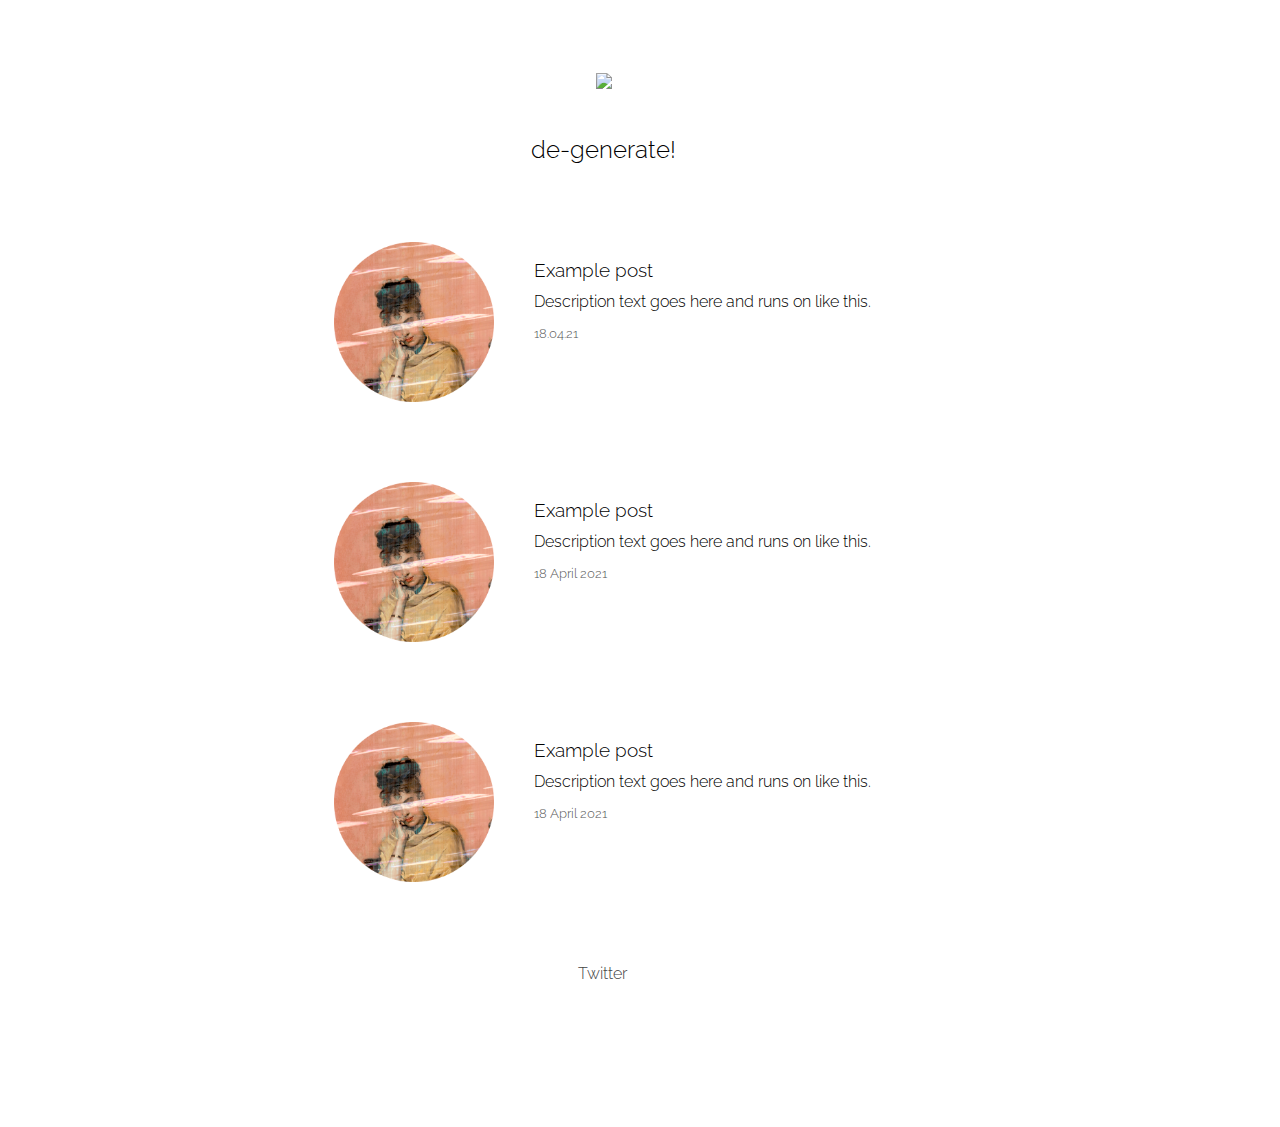
==== degenerate/index.html @ b50167cf "project links" ====
<!doctype html> 

<html>
    <head>
		<meta charset='utf-8'>
		<meta name='viewport' content='width=device-width'>
        <title>de-generate!</title>
		<link rel='stylesheet' type='text/css' href='../normalize.css'> 
		<link rel='stylesheet' type='text/css' href='style.css'>
		<script src='../jquery-3.5.1.min.js'></script>
		<script>
		// Fade in body
			$(document).ready(function() {
				$('body').hide().fadeIn(750);
			});
		</script>
    </head>
    <body>
		<div id='centre'>
			<header>
				<img src='degenerate_header.png'>
				<h1>de-generate!</h1>
			</header>
			<main>
				<ul id='posts_preview'>
					<li>
						<img src="degenerate_thumbnail.png">
						<div class='post_info'>
							<h2>Example post</h2>
							<p>Description text goes here and runs on like this.</p>
							<time datetime='2021-04-18'>18.04.21 </time>
						</div>
					</li>
					<li>
						<img src="degenerate_thumbnail.png">
						<div class='post_info'>
							<h2>Example post</h2>
							<p>Description text goes here and runs on like this.</p>
							<time datetime='2021-04-18'>18 April 2021</time>
						</div>
					</li>
					<li>
						<img src="degenerate_thumbnail.png">
						<div class='post_info'>
							<h2>Example post</h2>
							<p>Description text goes here and runs on like this.</p>
							<time datetime='2021-04-18'>18 April 2021</time>
						</div>
					</li>
				</ul>
			</main>
			<footer>
			<div class='socials'>
					<ul>
						<li><a href='https://twitter.com/binghari'>Twitter</a></li>
					</ul>
			</div>
			</footer>
		</div>
		<div id='left'></div>
		<div id='right'>
		</div>
    </body>
</html>
---- degenerate/style.css ----
@charset utf-8;
@import url(https://fonts.googleapis.com/css2?family=Raleway:wght@300;400&display=swap);

/* Test */

/* * {
	border: 1px solid red;
} */

/* Default/mobile */

body {
	background: #fff;
	
	display: flex;
	flex-direction: column;
	
	font-size: 16px;
	font-family: 'Raleway', sans-serif;
	font-weight: 300;
	line-height: 1.5em;
	
	margin: 5vh 5vw 5vh 5vw;
}

header {
	text-align: center;
}

header img {
	width: 100%;
}

a, a:visited {
	color: #444;
	text-decoration: none;
}

a:hover {
	text-decoration: underline;
}

h1, h2 {
	font-weight: 300;
}
h1 {
	font-size: 1.5em;
	margin: 2em 0 3em 0;
}
h2 {
	font-size: 1.2em;
	margin: 0;
}
#posts_preview, .socials ul {
	margin-left: -2.6em;
	list-style: none;
}
#posts_preview li {
	margin: 3em 0 3em 0;
	display: flex;
	align-items: center;
}
.post_info p {
	margin: .5em 0 .5em 0;
	font-size: .9.2em;
}
time {
	font-size: .8em;
	color: #555;
}
#posts_preview li>img {
	width: 30vw;
	height: 30vw;
	margin-right: 1em;
}
#posts_preview li>div {
	display: flex;
	flex-direction: column;
	justify-content: center;
}

.socials {
	text-align: center;
	margin-top: 3em;
}

/* Tablet */

@media screen and (min-width: 768px) {
	body {
		flex-direction: row;
	}
	#centre {
		order: 2;
		max-width: 40em;
	}
	#left {
		order: 1;
		width: 10vw;
	}
	#right {
		order: 3;
		width: 10vw;
	}
	h1 {
		margin: 1.75em 0 3em 0;
	}
	h2 {
		margin-bottom: 0;
	}
	#posts_preview li {
		margin: 3em 1em 3em 1em;
		align-items: flex-start;
	}
	#post_info p {
		font-size: 15px;
	}
	#posts_preview li>img {
		width: 15vw;
		height: 15vw;
		margin-right: 2.5em;
	}
	#posts_preview li>div {
		margin-top: 1em;
		display: flex;
		justify-content: center;
	}
}

/* Desktop */

@media screen and (min-width: 1250px) {
	
	body {
		margin-top: 8vh;
	}
	#posts_preview li {
		margin: 5em 1em 5em 1em;
	}
	#posts_preview li>img {
		width: 10em;
		height: 10em;
	}
	#centre {
		max-width: 50em;
	}
	#left {
		width: 20vw;
	}
	#right {
		width: 20vw;
	}
	
	.socials {
		margin-bottom: 6em;
	}

}
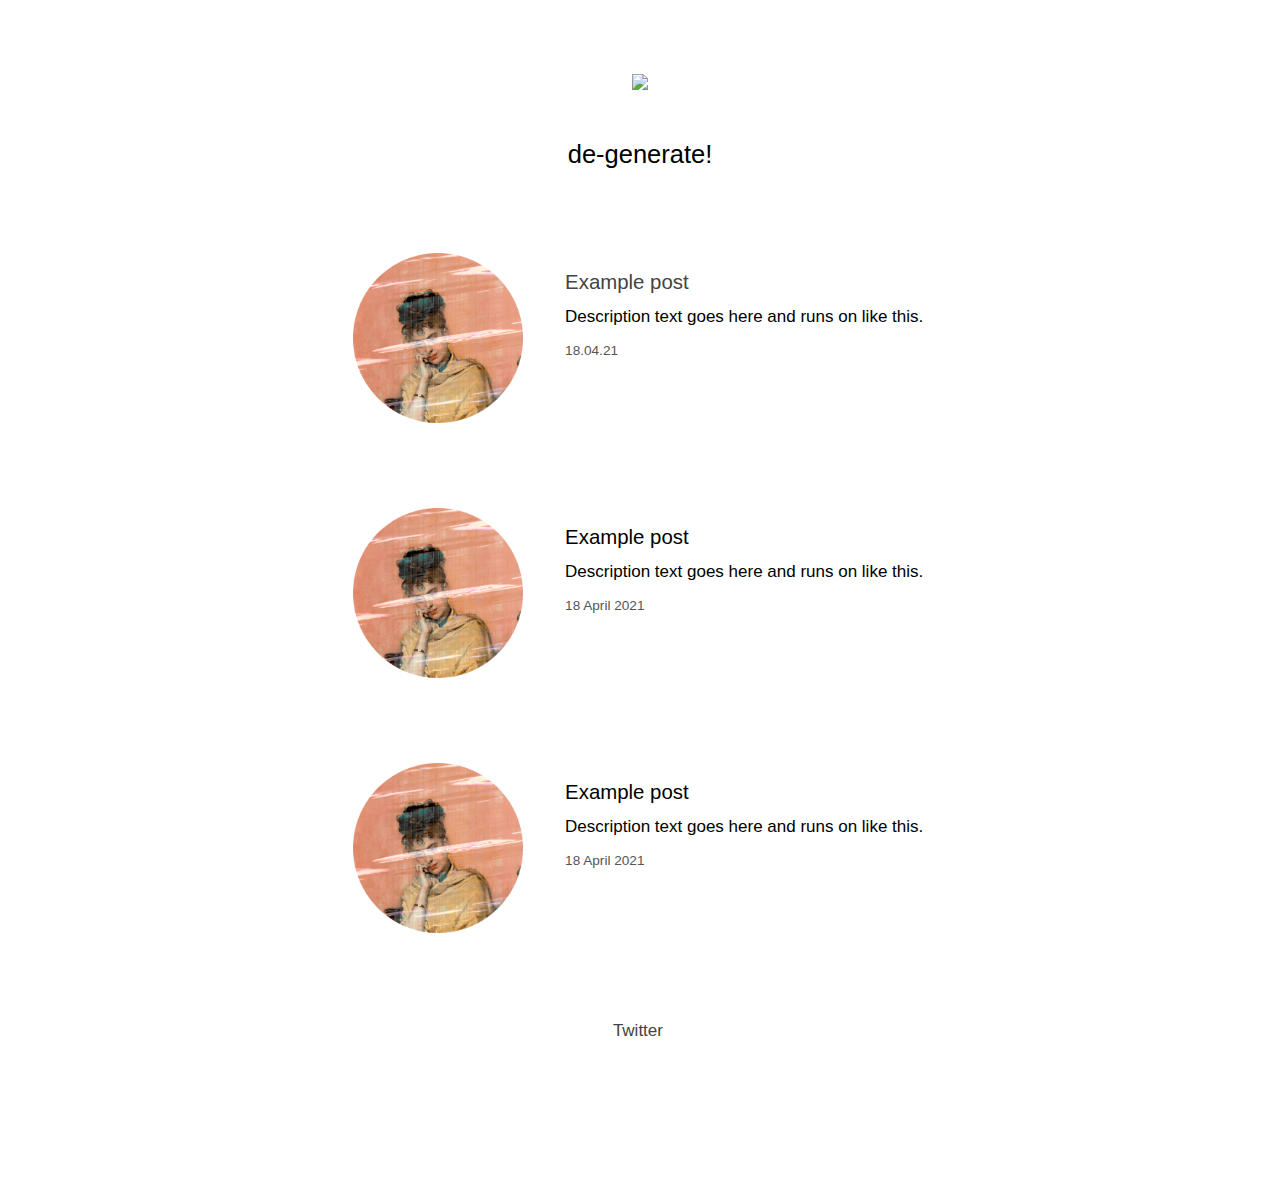
==== commit 053378d1: "article page and sidenote code" ====
--- a/degenerate/index.html
+++ b/degenerate/index.html
@@ -5,6 +5,7 @@
 		<meta charset='utf-8'>
 		<meta name='viewport' content='width=device-width'>
         <title>de-generate!</title>
+		<link rel="shortcut icon" href="degenerate_thumbnail.png" type="image/x-icon">
 		<link rel='stylesheet' type='text/css' href='../normalize.css'> 
 		<link rel='stylesheet' type='text/css' href='style.css'>
 		<script src='../jquery-3.5.1.min.js'></script>
@@ -26,7 +27,7 @@
 					<li>
 						<img src="degenerate_thumbnail.png">
 						<div class='post_info'>
-							<h2>Example post</h2>
+							<h2><a href='post.html'>Example post</a></h2>
 							<p>Description text goes here and runs on like this.</p>
 							<time datetime='2021-04-18'>18.04.21 </time>
 						</div>
--- a/degenerate/style.css
+++ b/degenerate/style.css
@@ -1,5 +1,5 @@
 @charset utf-8;
-@import url(https://fonts.googleapis.com/css2?family=Raleway:wght@300;400&display=swap);
+@import url(https://fonts.googleapis.com/css2?family=Quicksand:wght@300;400&display=swap);
 
 /* Test */
 
@@ -9,17 +9,13 @@
 
 /* Default/mobile */
 
-body {
-	background: #fff;
-	
+body {	
 	display: flex;
 	flex-direction: column;
-	
-	font-size: 16px;
+	font-size: 17px;
 	font-family: 'Raleway', sans-serif;
 	font-weight: 300;
 	line-height: 1.5em;
-	
 	margin: 5vh 5vw 5vh 5vw;
 }
 
@@ -84,6 +80,54 @@
 	margin-top: 3em;
 }
 
+/* Article */
+
+nav>h1 {
+	font-size: 1em;
+	margin: -.5em;
+	color: #444;
+}
+
+article {
+	margin-top: 2em;
+	font-size: 1.1em;
+}
+.title_card {
+	margin-top: 2em;
+}
+
+.article_body {
+	margin-top: 1em;
+	position: relative;
+	display: flex;
+	flex-direction: column;
+}
+
+.article_body p {
+	margin: .5em 0;
+}
+.citation {
+	font-size: .7em;
+	color: #444;
+}
+.note {
+	order: 100;
+	margin-top: -.5em;
+	font-size: .9em;
+	color: #444;
+} 
+.note:first-of-type {
+	margin-top: 2em;
+}
+.note > .ref {
+	text-align: left;
+	text-indent: -1em;
+	margin-left: 1em;
+} 
+.ref sub {
+	font-size: .85em;
+}
+
 /* Tablet */
 
 @media screen and (min-width: 768px) {
@@ -92,15 +136,18 @@
 	}
 	#centre {
 		order: 2;
-		max-width: 40em;
+		max-width: 45em;
+		flex: 0 0 auto;
 	}
 	#left {
 		order: 1;
 		width: 10vw;
+		flex: 1 1 auto;
 	}
 	#right {
 		order: 3;
 		width: 10vw;
+		flex: 1 1 auto;
 	}
 	h1 {
 		margin: 1.75em 0 3em 0;
@@ -125,6 +172,57 @@
 		display: flex;
 		justify-content: center;
 	}
+	
+	/* Article */
+	
+	nav {
+		margin-top: -2em;
+	}
+	
+	.article_body {
+		display: block;
+		margin-top: 3em;
+		font-size: 1em;
+		text-align: justify;
+		width: 110%;
+	}
+	.article_body p {
+		max-width: 68%;
+		margin: 1em 0;
+		line-height: 1.7em;
+	}
+	.note {
+		z-index: 0;
+		margin-top: 0;
+		font-size: .75em;
+		line-height: 1.5em;
+		position: absolute; 
+		width: 27%;
+		left: 72%;
+		cursor: pointer;
+	}
+	.note > .ref {
+		margin-left: 0;	
+	} 
+	.ref_num {
+		color: #888;
+		font-size: .8em;
+		font-weight: bold;
+		vertical-align: super;
+		line-height: 1.5em;
+	}
+	.note:first-of-type {	
+		margin-top: 0;
+	}
+	.ref a {
+        color: inherit;
+    }
+	.ref_inactive {
+		display: inline;
+	}
+	.ref_active {
+		display: none;
+	}
 }
 
 /* Desktop */
@@ -150,7 +248,6 @@
 	#right {
 		width: 20vw;
 	}
-	
 	.socials {
 		margin-bottom: 6em;
 	}
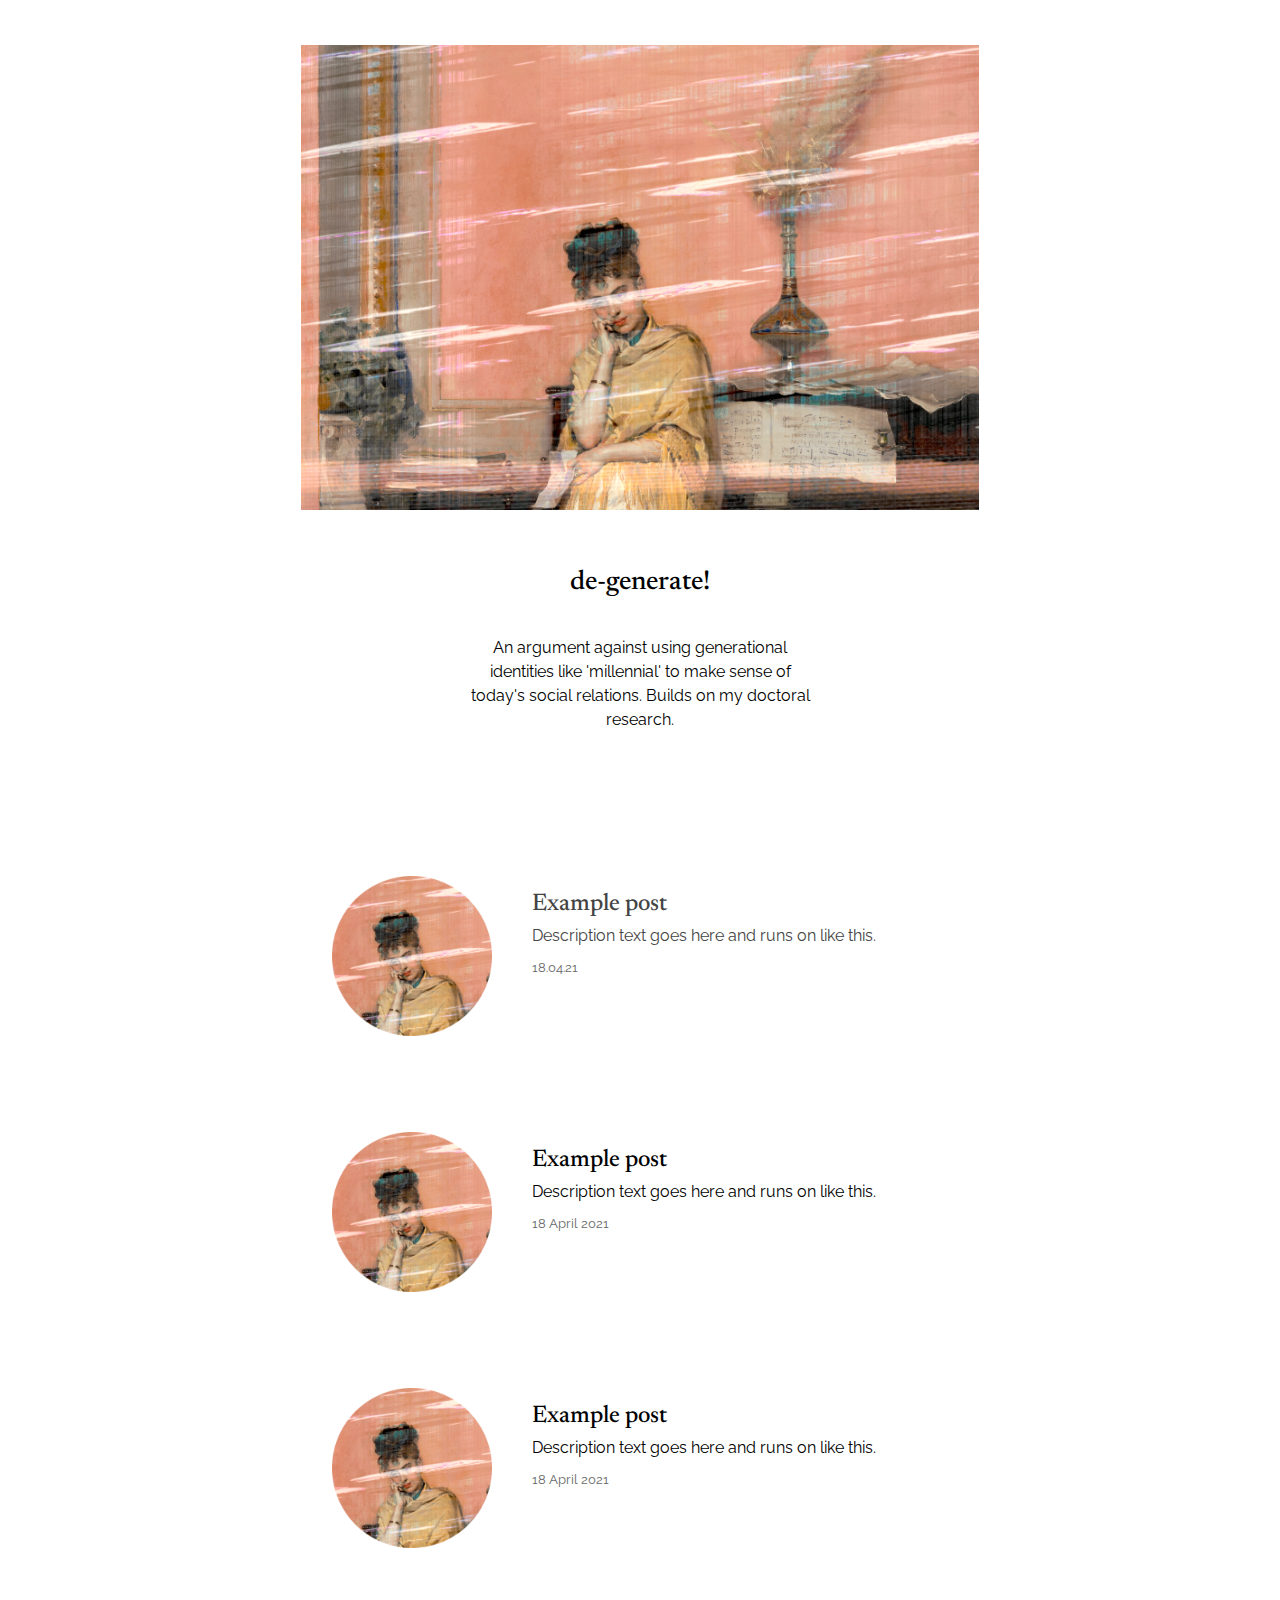
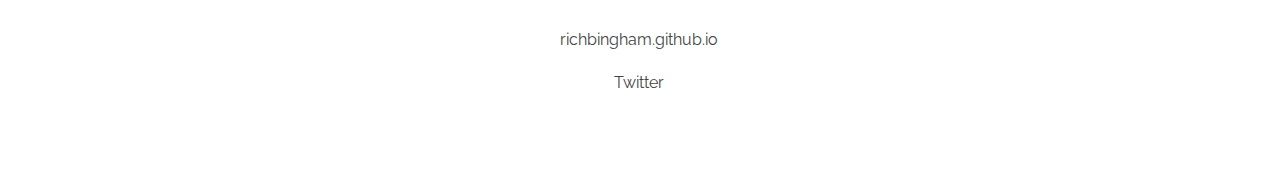
==== commit 481b109c: "image size options" ====
--- a/degenerate/index.html
+++ b/degenerate/index.html
@@ -7,31 +7,32 @@
         <title>de-generate!</title>
 		<link rel="shortcut icon" href="degenerate_thumbnail.png" type="image/x-icon">
 		<link rel='stylesheet' type='text/css' href='../normalize.css'> 
+		<link rel='stylesheet' type='text/css' href='../style.css'>
 		<link rel='stylesheet' type='text/css' href='style.css'>
 		<script src='../jquery-3.5.1.min.js'></script>
-		<script>
-		// Fade in body
-			$(document).ready(function() {
-				$('body').hide().fadeIn(750);
-			});
-		</script>
+		<script src='../script.js'></script>
     </head>
     <body>
 		<div id='centre'>
-			<header>
-				<img src='degenerate_header.png'>
+			<header id='index_header'>
+				<picture>
+					<source media='(min-width: 1200px)' srcset='degenerate_header_large.png'>
+					<source media='(min-width: 768px)' srcset='degenerate_header_medium.png'>
+					<img class='banner' src='degenerate_header_small.png' alt=''>
+				</picture>
 				<h1>de-generate!</h1>
+				<p>An argument against using  generational identities like 'millennial' to make sense of today's social relations. Builds on my doctoral research.</p>
 			</header>
 			<main>
 				<ul id='posts_preview'>
-					<li>
+					<a href='post.html'><li>
 						<img src="degenerate_thumbnail.png">
 						<div class='post_info'>
-							<h2><a href='post.html'>Example post</a></h2>
+							<h2>Example post</h2>
 							<p>Description text goes here and runs on like this.</p>
 							<time datetime='2021-04-18'>18.04.21 </time>
 						</div>
-					</li>
+					</li></a>
 					<li>
 						<img src="degenerate_thumbnail.png">
 						<div class='post_info'>
@@ -53,6 +54,7 @@
 			<footer>
 			<div class='socials'>
 					<ul>
+						<li><a href='../index.html'>richbingham.github.io</a></li>
 						<li><a href='https://twitter.com/binghari'>Twitter</a></li>
 					</ul>
 			</div>
--- a/style.css
+++ b/style.css
@@ -0,0 +1,352 @@
+@charset utf-8;
+@import url(https://fonts.googleapis.com/css2?family=Raleway:wght@400;500&display=swap);
+
+/* Test */
+
+/* * {
+	border: 1px solid red;
+} */
+
+/* Default/mobile */
+
+body {
+	background: #fff;
+	display: flex;
+	flex-direction: column;
+	font-size: 16px;
+	font-family: 'Raleway', sans-serif;
+	font-weight: 400;
+	line-height: 1.5em;
+	
+	margin: 5vh 5vw 5vh 5vw;
+}
+
+a, a:visited {
+	color: #444;
+	text-decoration: none;
+}
+
+a:hover {
+	text-decoration: underline;
+	text-decoration-color: #ddd;
+}
+
+h1, h2 {
+	font-weight: 300;
+}
+
+h2 {
+	font-size: 1.25em;
+}
+.projects ul, .socials ul {
+	margin-left: -2.6em;
+	list-style: none;
+	text-align: center;	
+}
+.projects li {
+	margin: 3em 0 3em 0;
+}
+.projects li img {
+	width: 70vw;
+	height: 70vw;
+}
+.projects li p {
+	margin-left: 1em;
+}
+.projects li div {
+	display: flex;
+	flex-direction: column;
+	justify-content: center;
+	text-align: center;
+}
+.projects a:visited {
+	color: #444;
+}
+.pubs ul {
+	list-style: circle;
+	margin-left: -1.2em;
+}
+.pubs li {
+	margin: .5em 0 .5em 0;
+}
+
+.socials {
+	margin-top: 3em;
+}
+.socials li {
+	margin-bottom: 1.2em;
+}
+
+/* Indexes */
+#index_header {
+	margin-bottom: 5em;
+}
+#index_header p {
+	margin: -1em 10% 0 10%;
+}
+#posts_preview {
+	margin-top: 2em;
+}
+#posts_preview, .socials ul {
+	margin-left: -2.6em;
+	list-style: none;
+}
+#posts_preview li {
+	margin: 3em 0 3em 0;
+	display: flex;
+	align-items: center;
+	padding: 1em;
+	transition: .5s;
+}
+.post_info p {
+	margin: .5em 0 .5em 0;
+	font-size: .9.2em;
+}
+time {
+	font-size: .8em;
+	color: #bbb;
+}
+#posts_preview li>img {
+	width: 30vw;
+	height: 30vw;
+	margin-right: 1em;
+}
+#posts_preview li>div {
+	display: flex;
+	flex-direction: column;
+	justify-content: center;
+}
+
+
+/* Article */
+
+nav {
+	position: absolute;
+	top: 0;
+	left: 2em;
+	text-align: left;
+	height: 1em;
+}
+
+nav a, nav a:visited {
+	color: #888;
+}
+
+article {
+	margin-top: 2em;
+	font-size: 1.1em;
+}
+.title_card {
+	margin-top: 2em;
+}
+
+.article_body {
+	margin-top: 1em;
+	position: relative;
+	display: flex;
+	flex-direction: column;
+}
+
+.article_body p {
+	margin: .5em 0;
+}
+.citation {
+	font-size: .7em;
+}
+.note {
+	order: 100;
+	font-size: .9em;
+} 
+.note:first-of-type {
+	margin-top: 2em;
+}
+.note > .ref {
+	text-align: left;
+	text-indent: -1em;
+	margin-left: 1em;
+} 
+.ref sub {
+	font-size: .85em;
+}
+
+/* Tablet */
+
+@media screen and (min-width: 768px) {
+	body {
+		margin: inherit 0;
+		flex-direction: row;
+	}
+	#centre {
+		order: 2;
+	}
+	#left {
+		order: 1;
+		width: 10vw;
+	}
+	#right {
+		order: 3;
+		width: 10vw;
+	}
+	h1 {
+		margin: 1.75em 0 1.5em 0;
+	}
+	h2 {
+		margin-bottom: 0;
+	}
+	.projects ul li {
+		text-align: left;
+		margin: 3em 1em 3em 1em;
+		display: flex;
+	}
+	.projects div p {
+		font-size: 15px;
+	}
+	.projects li img {
+		width: 150px;
+		height: 150px;
+		margin-right: 2.5em;
+	}
+	.projects li div {
+		display: flex;
+		justify-content: center;
+		text-align: left;
+	}
+	.pubs li {
+		margin-left: 0;
+	}
+	
+	/* Indexes */
+	
+	#index_header h1 {
+		margin-bottom: 1.5em;
+	}
+	#index_header p {
+		margin: 0 25% 0 25%;
+	}
+	#index_header {
+		margin-bottom: 8em;
+	}
+	#posts_preview li {
+		margin: 3em 1em 3em 1em;
+		align-items: flex-start;
+	}
+	#post_info p {
+		font-size: 15px;
+	}
+	#posts_preview li>img {
+		width: 15vw;
+		height: 15vw;
+		margin-right: 2.5em;
+	}
+	#posts_preview li>div {
+		margin-top: 1em;
+		display: flex;
+		justify-content: center;
+	}
+	
+	/* Articles */
+	
+	.article_body {
+		display: block;
+		margin: 3em 0;
+		font-size: 1em;
+		text-align: justify;
+		width: 100%;
+	}
+	.article_body p {
+		max-width: 77%;
+		margin: 1em 0;
+		line-height: 1.7em;
+	}
+	.note {
+		font-size: .75em;
+		line-height: 1.5em;
+		position: absolute; 
+		width: 24%;
+		left: 77%;
+		padding: 0;
+		cursor: pointer;
+		z-index: 0;
+	}
+	.note > .ref  {
+		width: 120%;
+		margin: 0 -2em 0 2em;
+		text-indent: -1em;
+	}
+	.ref_num {
+		color: #444;
+		font-size: .8em;
+		font-weight: bold;
+		vertical-align: super;
+		line-height: 1.5em;
+	}
+	.note:first-of-type {	
+		margin-top: 0;
+	}
+	.ref a {
+        color: inherit;
+    }
+	.ref_inactive {
+		display: inline;
+	}
+	.ref_active {
+		display: none;
+	}
+	
+}
+
+/* Desktop */
+
+@media screen and (min-width: 1250px) {
+	
+	body {
+		margin: 8vh 0 0 0;
+	}
+	body::before, body::after {
+  		position: fixed;  
+		height: 30vh;
+		width: 100%;
+		content: "";
+		pointer-events: none;
+	}
+	body::before {
+		top: 0vh;
+		background: linear-gradient(to bottom,
+			rgba(255,255,255, 1) 25%, 
+			rgba(255,255,255, 0) 75%
+		);		
+	} 
+	body::after {
+		bottom: 0vh;	
+		background: linear-gradient(to top,
+			rgba(255,255,255, 1) 25%,
+			rgba(255,255,255, 0) 75%
+		);
+	} 
+	#centre {
+		max-width: 55em;
+	}
+	#left {
+		width: 25vw;
+		margin: 3vh 3vw 5vh 0; 
+		border-right: 1px solid #ddd;
+	}
+	#right {
+		width: 28vw;
+	}
+	
+	.socials {
+		margin-bottom: 2em;
+	}
+	
+	/* Indexes */
+	
+	#posts_preview li {
+		margin: 4em 1em 4em 1em;
+	}
+	#posts_preview li>img {
+		width: 10em;
+		height: 10em;
+	}
+
+}--- a/degenerate/style.css
+++ b/degenerate/style.css
@@ -1,5 +1,5 @@
 @charset utf-8;
-@import url(https://fonts.googleapis.com/css2?family=Quicksand:wght@300;400&display=swap);
+@import url(https://fonts.googleapis.com/css2?family=Newsreader:wght@500&display=swap);
 
 /* Test */
 
@@ -7,249 +7,87 @@
 	border: 1px solid red;
 } */
 
-/* Default/mobile */
-
-body {	
-	display: flex;
-	flex-direction: column;
-	font-size: 17px;
-	font-family: 'Raleway', sans-serif;
-	font-weight: 300;
-	line-height: 1.5em;
-	margin: 5vh 5vw 5vh 5vw;
-}
+/* DEFAULT/MOBILE */
 
 header {
 	text-align: center;
+	background-color: none;
 }
-
 header img {
 	width: 100%;
 }
-
-a, a:visited {
-	color: #444;
+h1, h2 {
+	font-weight: 500;
+}
+h1 {
+	font-size: 1.7em;
+	margin: 2em 0 3em 0;
+	font-family: 'Newsreader', serif;
 	text-decoration: none;
 }
-
-a:hover {
-	text-decoration: underline;
+h2 {
+	font-size: 1.5em;
+	margin: 0;
+	font-family: 'Newsreader', serif;
+}
+#posts_preview li {
+	border-left: 1px solid #fff;
+}
+#posts_preview a:hover > li {
+	border-color: #ddd;
+}
+#posts_preview a:hover {
+	color: #000;
+}
+time {
+	color: #666;
+}
+.socials {
+	text-align: center;
 }
 
-h1, h2 {
-	font-weight: 300;
-}
-h1 {
-	font-size: 1.5em;
-	margin: 2em 0 3em 0;
-}
-h2 {
-	font-size: 1.2em;
-	margin: 0;
-}
-#posts_preview, .socials ul {
-	margin-left: -2.6em;
-	list-style: none;
-}
-#posts_preview li {
-	margin: 3em 0 3em 0;
-	display: flex;
-	align-items: center;
-}
-.post_info p {
-	margin: .5em 0 .5em 0;
-	font-size: .9.2em;
-}
-time {
-	font-size: .8em;
-	color: #555;
-}
-#posts_preview li>img {
-	width: 30vw;
-	height: 30vw;
-	margin-right: 1em;
-}
-#posts_preview li>div {
-	display: flex;
-	flex-direction: column;
-	justify-content: center;
-}
-
-.socials {
-	text-align: center;
-	margin-top: 3em;
-}
-
-/* Article */
-
-nav>h1 {
-	font-size: 1em;
-	margin: -.5em;
-	color: #444;
-}
-
-article {
-	margin-top: 2em;
-	font-size: 1.1em;
-}
-.title_card {
-	margin-top: 2em;
-}
-
-.article_body {
-	margin-top: 1em;
-	position: relative;
-	display: flex;
-	flex-direction: column;
-}
-
-.article_body p {
-	margin: .5em 0;
-}
-.citation {
-	font-size: .7em;
-	color: #444;
-}
-.note {
-	order: 100;
-	margin-top: -.5em;
-	font-size: .9em;
-	color: #444;
-} 
-.note:first-of-type {
-	margin-top: 2em;
-}
-.note > .ref {
-	text-align: left;
-	text-indent: -1em;
-	margin-left: 1em;
-} 
-.ref sub {
-	font-size: .85em;
-}
-
-/* Tablet */
+/* TABLET */
 
 @media screen and (min-width: 768px) {
-	body {
-		flex-direction: row;
-	}
 	#centre {
-		order: 2;
+		min-width: 40em;
 		max-width: 45em;
-		flex: 0 0 auto;
+		flex: 0 1 auto;
 	}
 	#left {
-		order: 1;
 		width: 10vw;
 		flex: 1 1 auto;
 	}
 	#right {
-		order: 3;
 		width: 10vw;
 		flex: 1 1 auto;
 	}
-	h1 {
-		margin: 1.75em 0 3em 0;
-	}
-	h2 {
-		margin-bottom: 0;
-	}
-	#posts_preview li {
-		margin: 3em 1em 3em 1em;
-		align-items: flex-start;
-	}
-	#post_info p {
-		font-size: 15px;
-	}
-	#posts_preview li>img {
-		width: 15vw;
-		height: 15vw;
-		margin-right: 2.5em;
-	}
-	#posts_preview li>div {
-		margin-top: 1em;
-		display: flex;
-		justify-content: center;
-	}
 	
-	/* Article */
-	
-	nav {
-		margin-top: -2em;
-	}
-	
-	.article_body {
-		display: block;
-		margin-top: 3em;
-		font-size: 1em;
-		text-align: justify;
-		width: 110%;
-	}
-	.article_body p {
-		max-width: 68%;
-		margin: 1em 0;
-		line-height: 1.7em;
-	}
-	.note {
-		z-index: 0;
-		margin-top: 0;
-		font-size: .75em;
-		line-height: 1.5em;
-		position: absolute; 
-		width: 27%;
-		left: 72%;
-		cursor: pointer;
-	}
-	.note > .ref {
-		margin-left: 0;	
-	} 
-	.ref_num {
-		color: #888;
-		font-size: .8em;
-		font-weight: bold;
-		vertical-align: super;
-		line-height: 1.5em;
-	}
-	.note:first-of-type {	
-		margin-top: 0;
-	}
-	.ref a {
-        color: inherit;
-    }
-	.ref_inactive {
-		display: inline;
-	}
-	.ref_active {
-		display: none;
-	}
-}
-
-/* Desktop */
+/* DESKTOP */
 
 @media screen and (min-width: 1250px) {
 	
 	body {
-		margin-top: 8vh;
+		margin: 5vh;
 	}
-	#posts_preview li {
-		margin: 5em 1em 5em 1em;
-	}
-	#posts_preview li>img {
-		width: 10em;
-		height: 10em;
+	
+	body::before, body::after {
+		display: none;
 	}
 	#centre {
+		height: 100%;
 		max-width: 50em;
+		overflow-y: show;
+		-ms-overflow-style: auto;   /* IE and Edge */
+
 	}
 	#left {
-		width: 20vw;
+		min-width: 20vw;
+		border: none;
+		margin: 0;
 	}
 	#right {
-		width: 20vw;
-	}
-	.socials {
-		margin-bottom: 6em;
+		min-width: 20vw;
 	}
 
 }